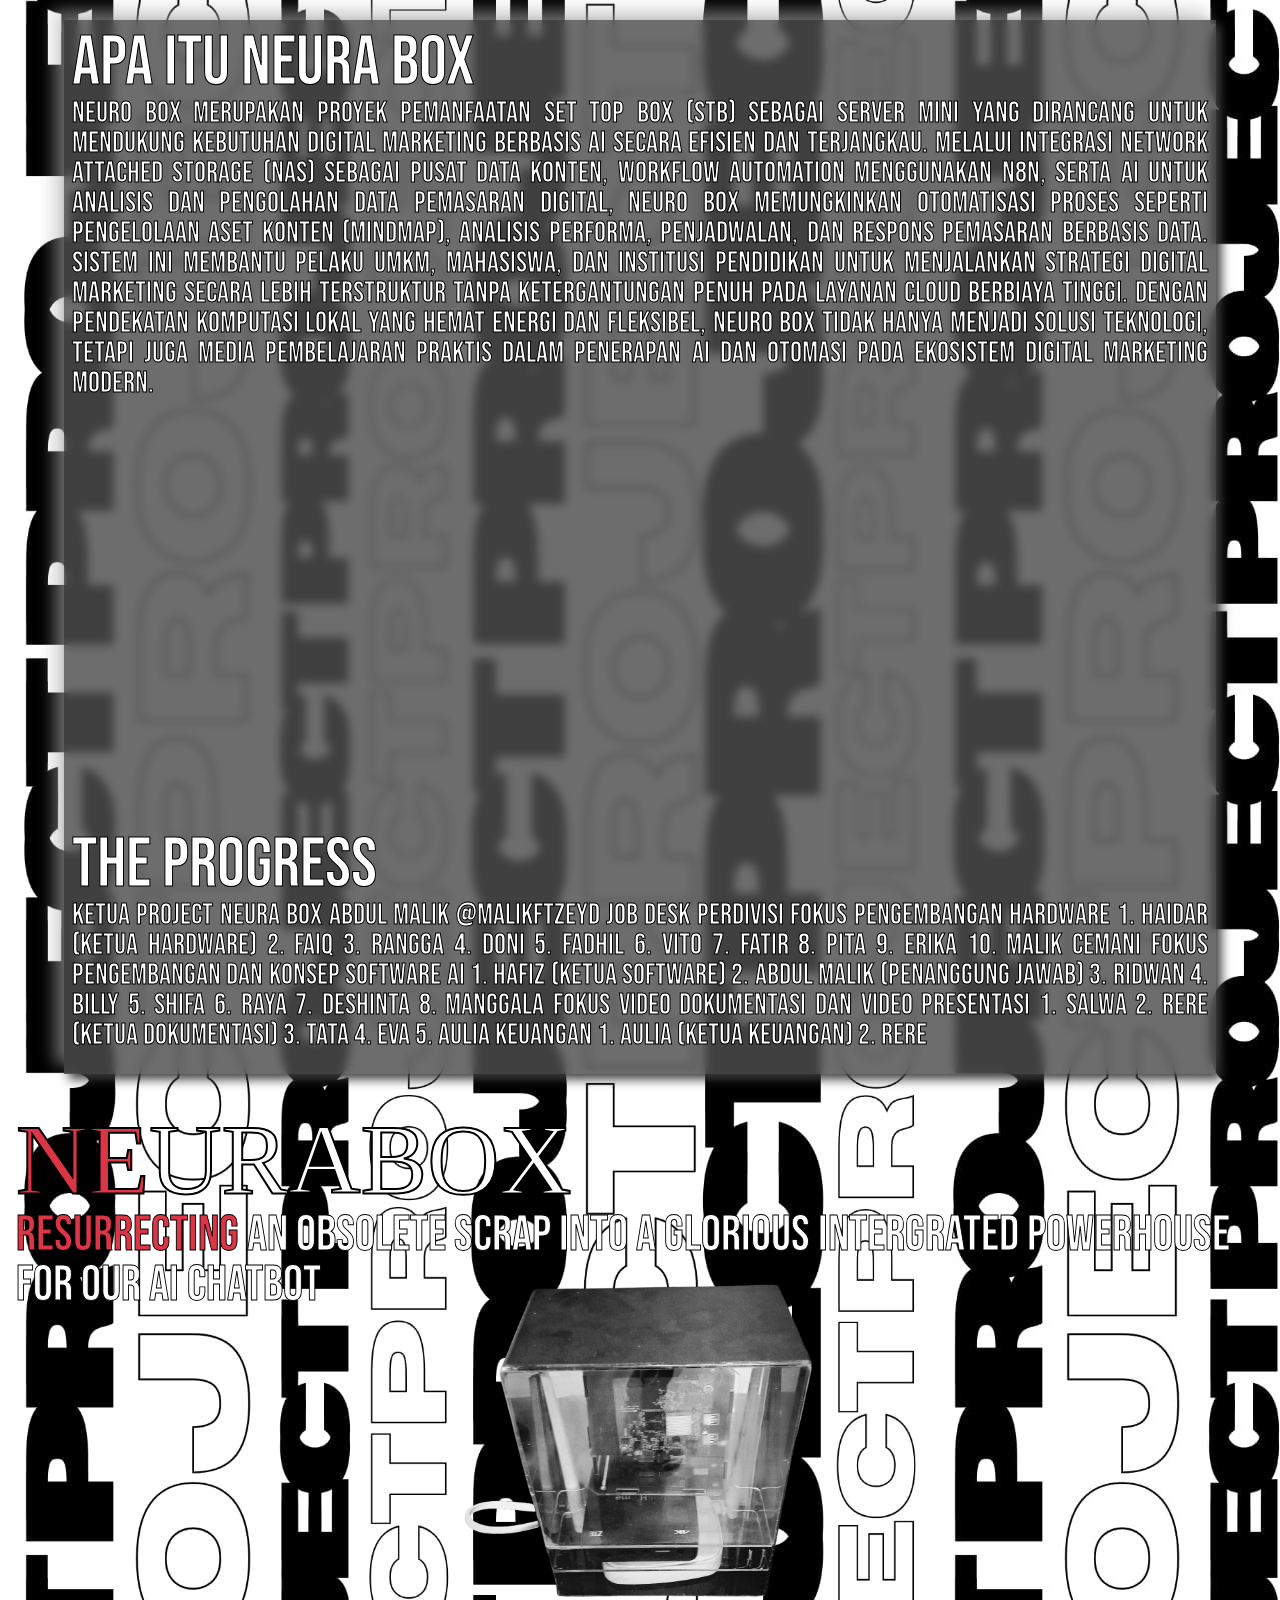
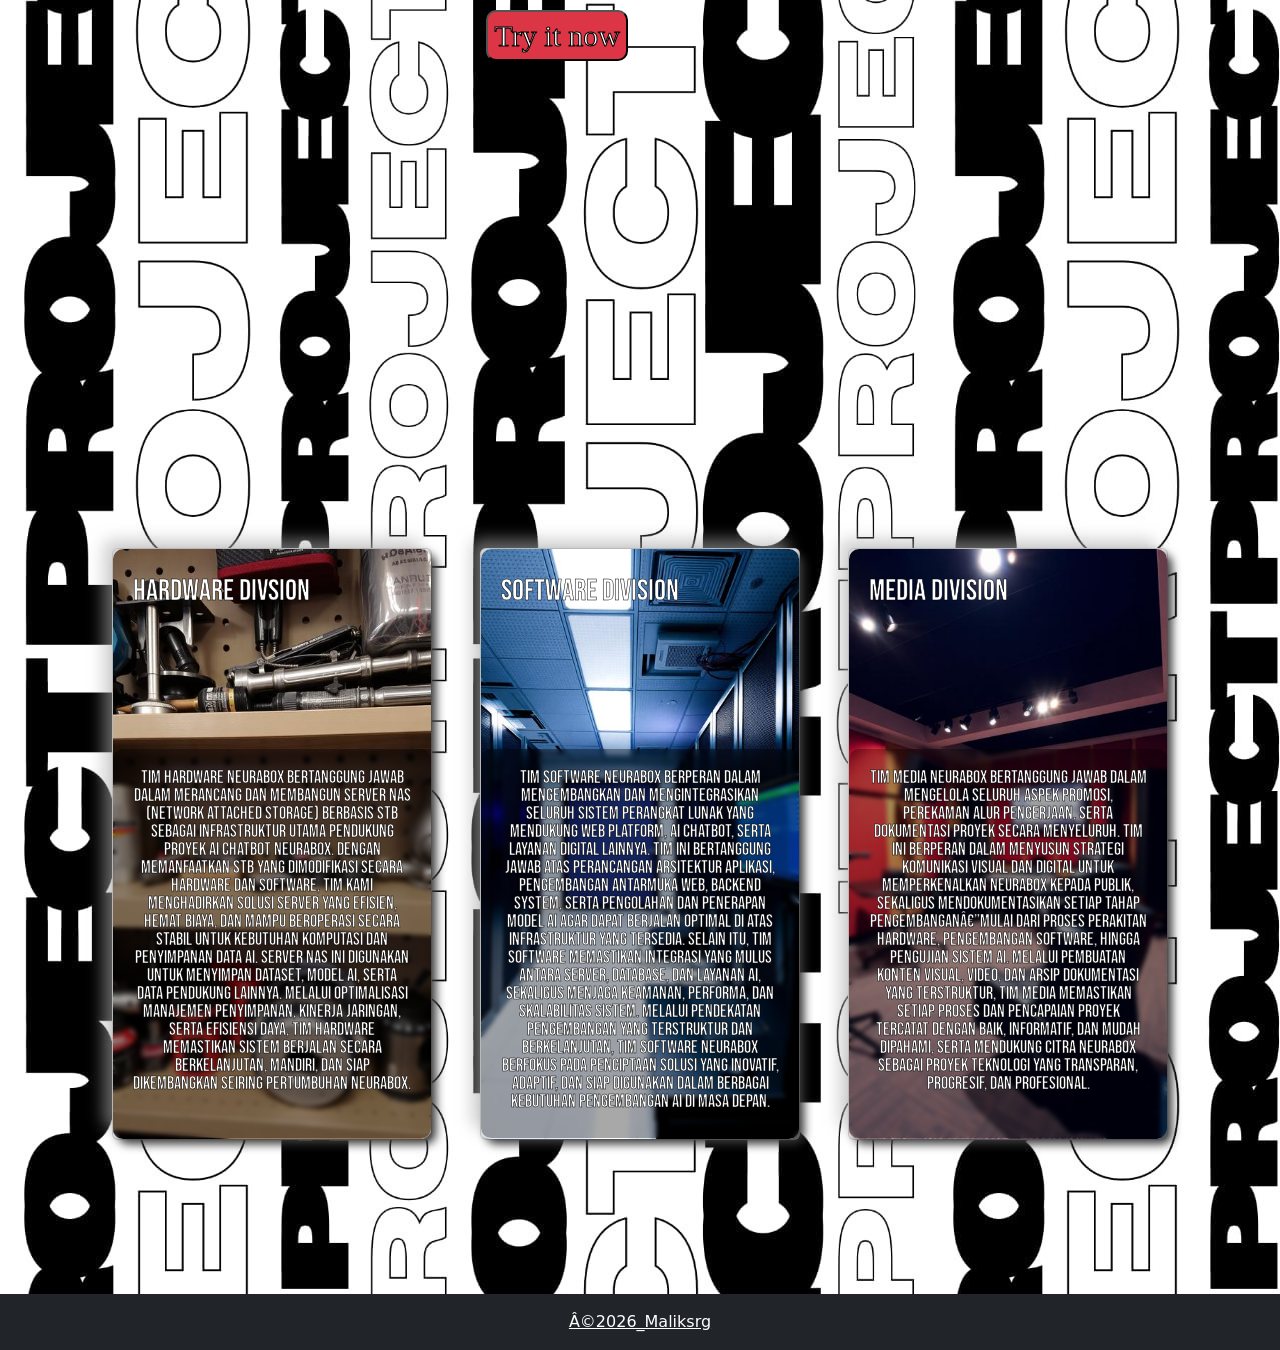
==== index.html @ dde4ae3b "Update index.html" ====
<head>
    <link rel="Stylesheet" href="Style.css">
    <link href="https://cdn.jsdelivr.net/npm/bootstrap@5.3.8/dist/css/bootstrap.min.css" rel="stylesheet" integrity="sha384-sRIl4kxILFvY47J16cr9ZwB07vP4J8+LH7qKQnuqkuIAvNWLzeN8tE5YBujZqJLB" crossorigin="anonymous">
    <link rel="preconnect" href="https://fonts.googleapis.com">
    <link rel="preconnect" href="https://fonts.gstatic.com" crossorigin>
    <link href="https://fonts.googleapis.com/css2?family=BBH+Bartle&family=Bebas+Neue&family=Notable&family=UnifrakturMaguntia&display=swap" rel="stylesheet">  
</head>
<body class="d-flex align-items-center justify-content-center flex-column">

    <info class="d-flex align-items-center text-white">
        <text class="d-flex align-items-center justify-content-center flex-column gap-10 m-2">
            <p class="lh-1"><span class="h-1">apa itu NEURA BOX</span><br>
                Neuro Box merupakan proyek pemanfaatan Set Top Box (STB) sebagai server mini yang dirancang untuk mendukung kebutuhan digital marketing berbasis AI secara efisien dan terjangkau. Melalui integrasi Network Attached Storage (NAS) sebagai pusat data konten, workflow automation menggunakan n8n, serta AI untuk analisis dan pengolahan data pemasaran digital, Neuro Box memungkinkan otomatisasi proses seperti pengelolaan aset konten (mindmap), analisis performa, penjadwalan, dan respons pemasaran berbasis data. Sistem ini membantu pelaku UMKM, mahasiswa, dan institusi pendidikan untuk menjalankan strategi digital marketing secara lebih terstruktur tanpa ketergantungan penuh pada layanan cloud berbiaya tinggi. Dengan pendekatan komputasi lokal yang hemat energi dan fleksibel, Neuro Box tidak hanya menjadi solusi teknologi, tetapi juga media pembelajaran praktis dalam penerapan AI dan otomasi pada ekosistem digital marketing modern.
            </p>
            <iframe width="700" height="400" src="https://www.youtube.com/embed/DXdVOdNkUog" title="Projek TRPL A 25" frameborder="0" allow="accelerometer; autoplay; clipboard-write; encrypted-media; gyroscope; picture-in-picture; web-share" referrerpolicy="strict-origin-when-cross-origin" allowfullscreen></iframe>
            <p class="lh-1 mt-3"><span class="h-1">The Progress</span><br>
               Ketua Project Neura Box
Abdul Malik <link href="https://www.instagram.com/malikftzeyd/"> @malikftzeyd 

Job desk perdivisi
Fokus pengembangan Hardware
1. Haidar (ketua hardware) 
2. Faiq 
3. Rangga 
4. Doni
5. Fadhil 
6. Vito 
7. Fatir
8. Pita 
9. Erika 
10. Malik cemani 
Fokus Pengembangan dan Konsep Software AI
1. Hafiz (ketua software) 
2. Abdul Malik (penanggung jawab) 
3. Ridwan 
4. Billy 
5. Shifa
6. Raya 
7. Deshinta
8. Manggala
Fokus Video Dokumentasi Dan Video presentasi
1. Salwa
2. Rere (Ketua Dokumentasi) 
3. Tata
4. Eva 
5. aulia 
Keuangan
1. Aulia (Ketua Keuangan) 
2. Rere  </p>
        </text>
    </info>
    
    <hero>
       <span id="title" class="position-absolute">
        <span class="text-white head p-0 ms-3 lh-1 mt-3"> <span class="text-danger">NE</span>URABOX </span>
        <span class="text-white sub p-0 ms-3 lh-1"> <span class="text-danger">Resurrecting</span> an Obsolete scrap into a Glorious intergrated Powerhouse for our Ai Chatbot </span>
        <img src="product.png">
        <button class="bg-danger" ><a class="text-decoration-none text-white" href="https://t.me/poltekindonusa_bot">Try it now</a></button>
       </span>
    </hero>

    <teams class="d-flex align-items-center justify-content-center position-relative">
       <box class="d-flex gap-5 align-items-center">
        <div class="card">
            <img src="hardware.jpg">
            <span>Hardware Divsion</span>
            <p class="lh-1">Tim hardware Neurabox bertanggung jawab dalam merancang dan membangun server NAS (Network Attached Storage) berbasis STB sebagai infrastruktur utama pendukung proyek AI Chatbot Neurabox. Dengan memanfaatkan STB yang dimodifikasi secara hardware dan software, tim kami menghadirkan solusi server yang efisien, hemat biaya, dan mampu beroperasi secara stabil untuk kebutuhan komputasi dan penyimpanan data AI. Server NAS ini digunakan untuk menyimpan dataset, model AI, serta data pendukung lainnya. Melalui optimalisasi manajemen penyimpanan, kinerja jaringan, serta efisiensi daya, tim hardware memastikan sistem berjalan secara berkelanjutan, mandiri, dan siap dikembangkan seiring pertumbuhan Neurabox.</p>
        </div>
        <div class="card">
            <img src="software.jpg">
            <span>Software Division</span>
            <p class="lh-1">Tim software Neurabox berperan dalam mengembangkan dan mengintegrasikan seluruh sistem perangkat lunak yang mendukung web platform, AI Chatbot, serta layanan digital lainnya. Tim ini bertanggung jawab atas perancangan arsitektur aplikasi, pengembangan antarmuka web, backend system, serta pengolahan dan penerapan model AI agar dapat berjalan optimal di atas infrastruktur yang tersedia. Selain itu, tim software memastikan integrasi yang mulus antara server, database, dan layanan AI, sekaligus menjaga keamanan, performa, dan skalabilitas sistem. Melalui pendekatan pengembangan yang terstruktur dan berkelanjutan, tim software Neurabox berfokus pada penciptaan solusi yang inovatif, adaptif, dan siap digunakan dalam berbagai kebutuhan pengembangan AI di masa depan.</p>
        </div>
        <div class="card">
            <img src="media.jpg">
            <span>Media Division</span>
            <p class="lh-1 ">Tim media Neurabox bertanggung jawab dalam mengelola seluruh aspek promosi, perekaman alur pengerjaan, serta dokumentasi proyek secara menyeluruh. Tim ini berperan dalam menyusun strategi komunikasi visual dan digital untuk memperkenalkan Neurabox kepada publik, sekaligus mendokumentasikan setiap tahap pengembangan—mulai dari proses perakitan hardware, pengembangan software, hingga pengujian sistem AI. Melalui pembuatan konten visual, video, dan arsip dokumentasi yang terstruktur, tim media memastikan setiap proses dan pencapaian proyek tercatat dengan baik, informatif, dan mudah dipahami, serta mendukung citra Neurabox sebagai proyek teknologi yang transparan, progresif, dan profesional.</p>
        </div>
       </box>
    </teams>
    <footer class="text-white text-center w-5 h-5 bg-dark p-3" >
        <a class="text-white" href="https://s.id/mzmalik">©2026_Maliksrg</a>
    </footer>
</body>
---- Style.css ----
body{
    margin: 0px;
    min-height: 100vh;
    background: url(bg.jpg);
}
hero{
    display: block; 
    position: relative;
    width: 100%;
    height: 100%;
}
hero button{
    display: grid;
    position: relative;
    font-family: "BBH Bartle";
    top: 300px;
    left: 38%;
    font-size: 30px;
    width: fit-content;
    border-radius: 10px;
    transition: 500ms;
    color:white;
    -webkit-text-stroke: 1px black;
}
hero button:hover{
    box-shadow: rgba(175, 175, 175, 0.568) -5px -5px 10px , rgb(54, 54, 54) 5px 5px 10px;
    -webkit-text-stroke: 1px black;
    text-shadow: -2px -1px black;
    transition: 500ms;
}
hero img{
    position: absolute;
    left:36%;
    top:70%;
    width: 28%;
    height: 120%;
}
#title{
    display: flex;
    flex-direction: column;
}
info{
    backdrop-filter: blur(5px);
    -webkit-text-stroke: 1px black;
    font-family: "Bebas Neue";
    font-size: 30px;
    background: rgba(78, 78, 78, 0.822);
    display: block;
    width: 90%;
    height: fit-content;
    margin: 20px;
    box-shadow: rgba(175, 175, 175, 0.568) -10px -10px 15px , rgb(54, 54, 54) 5px 5px 10px;
}
info span{
    font-size: 70px;
}
text{
    flex: 1;
    text-align: justify;    
}
iframe{
    border-radius: 10px;
}
teams{
    display: block;
    width: 100%;
    height: 100%;
}
.head{
    font-family: "BBH Bartle";
    -webkit-text-stroke: black 2px;
    font-size: 100px;
}
.sub{
    -webkit-text-stroke: black 0.9px;
    font-family: "Bebas Neue";
    font-size: 50px;
}
.card{
    width: 320px;
    height: 500px;
}
.card img{
    border-radius: 10px;
    box-shadow: rgba(175, 175, 175, 0.568) -10px -10px 15px , rgb(54, 54, 54) 5px 5px 10px;
}
.card p,.card span{
    -webkit-text-stroke: 0.5px black;
    position: absolute;
    text-align: center;
    color: white;
    font-size: 30px;
    padding: 20px;
    font-family: "Bebas Neue";
}
.card p{
    font-size: 18px;
    top: 200px;
    background: rgba(0, 0, 0, 0.342);
    backdrop-filter: blur(2px);
    height: 66%;
    border-radius: 10px;
}
footer{
    width:100%;
}
@media (max-width:900px){
    #title{
        margin-top: 14%;
        align-items: center;
        justify-content: center;
        text-align: center;
    }
    info{
        -webkit-text-stroke: 0px;
        font-size: 17px;
        width: 100%;
        height: 140%;
        flex-direction: column;
    }
    hero button{
        top: 300px;
        left: 2%;
        font-size: 15px;
    }
    hero img{
        top:160px;
        left:22%;
        width:200px;
    }
    info span{
        font-size: 40px;
    }
    
    .head{
        font-size: 30px;
    }
    .sub{
        font-size: 20px;
    }
    .card{
        height: 120px;
        width: 250px;
        margin: 2px;
        flex-shrink: 0;
        margin-right: 200px;
    }
    .card img{
        flex:0 1 100%;
        scroll-snap-align: start;
                
    }
    .card span{
        font-size: 20px;
    }
    .card p{
        top:186px;
        font-size: 10px;
        height: 60%;
    }
    box{
        display: flex;
        overflow-x: auto;
        scroll-snap-type: x mandatory;
        scroll-behavior: smooth;
        height:600px;
        margin-left: 80px;
    }
    iframe{
        width:80%;
        height: 200px;
    }
}
@media (min-width:901px){
    teams{
        justify-content: center;
    }
}
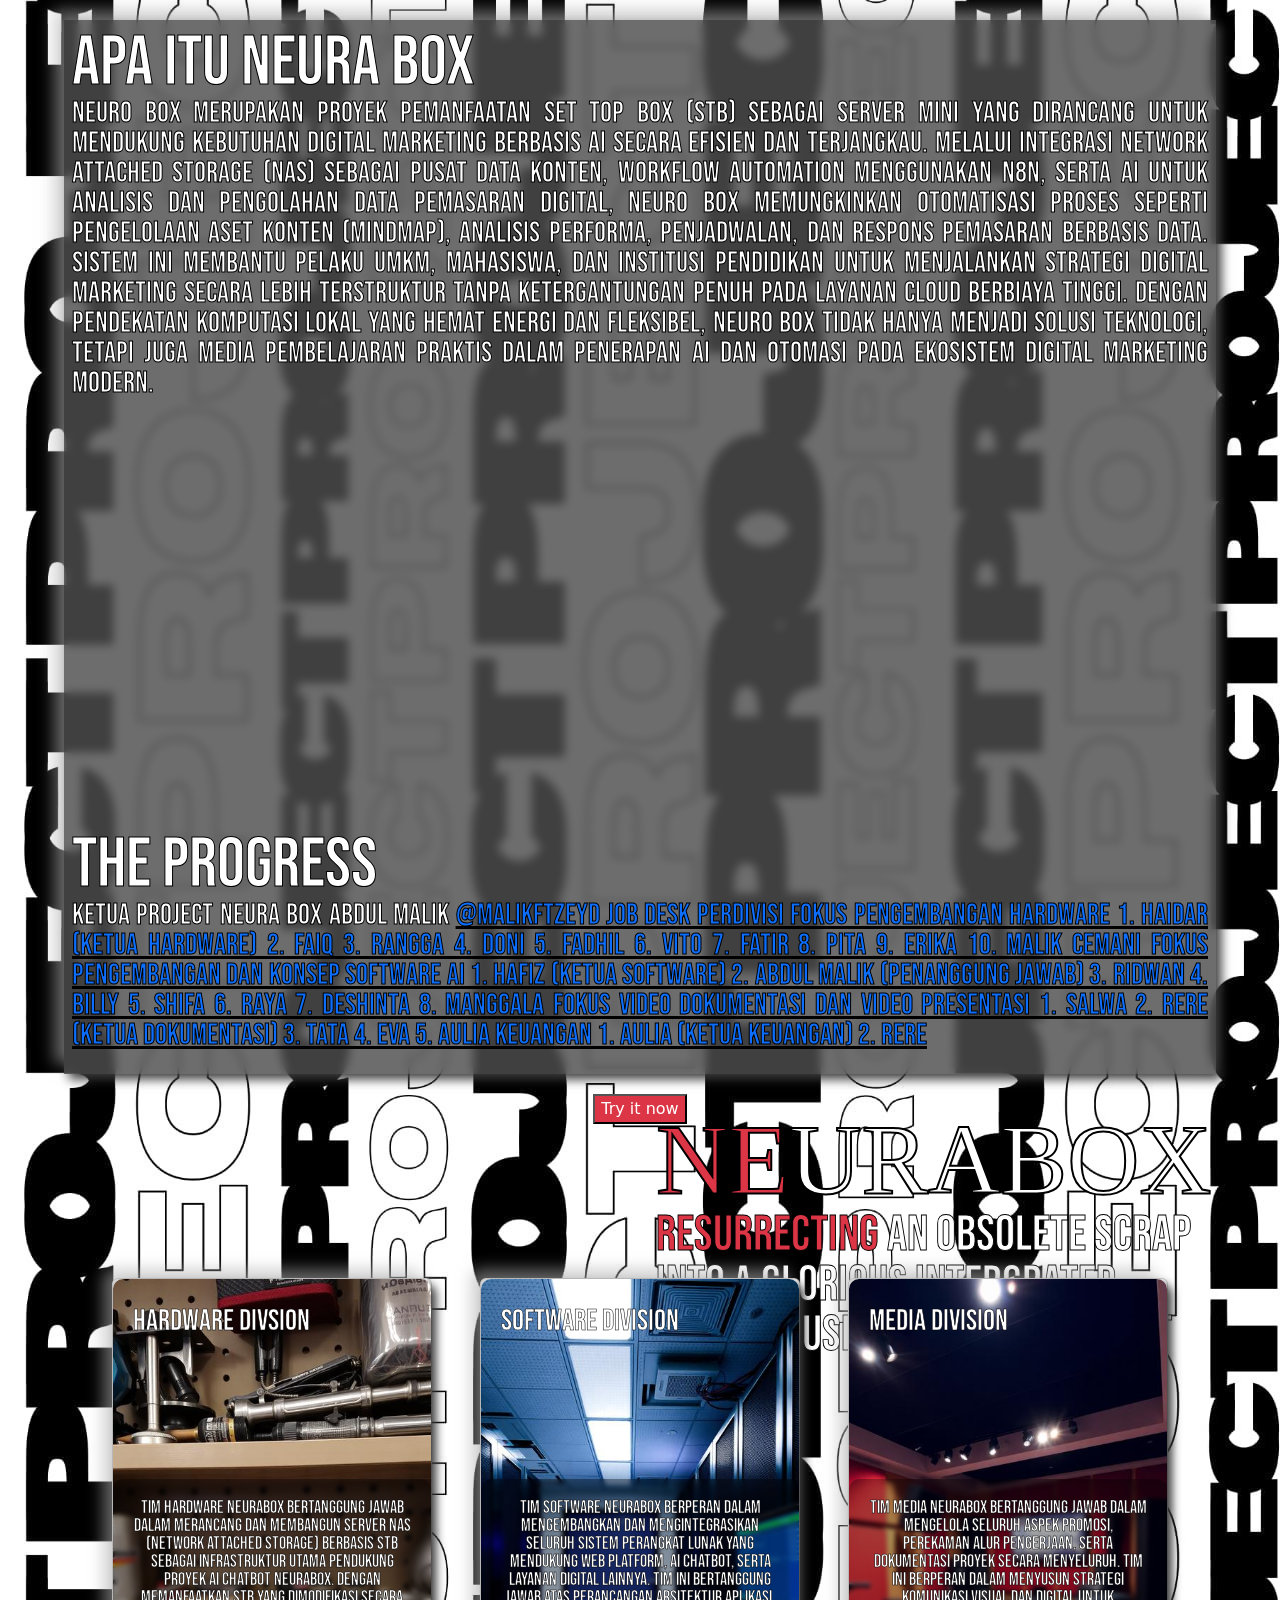
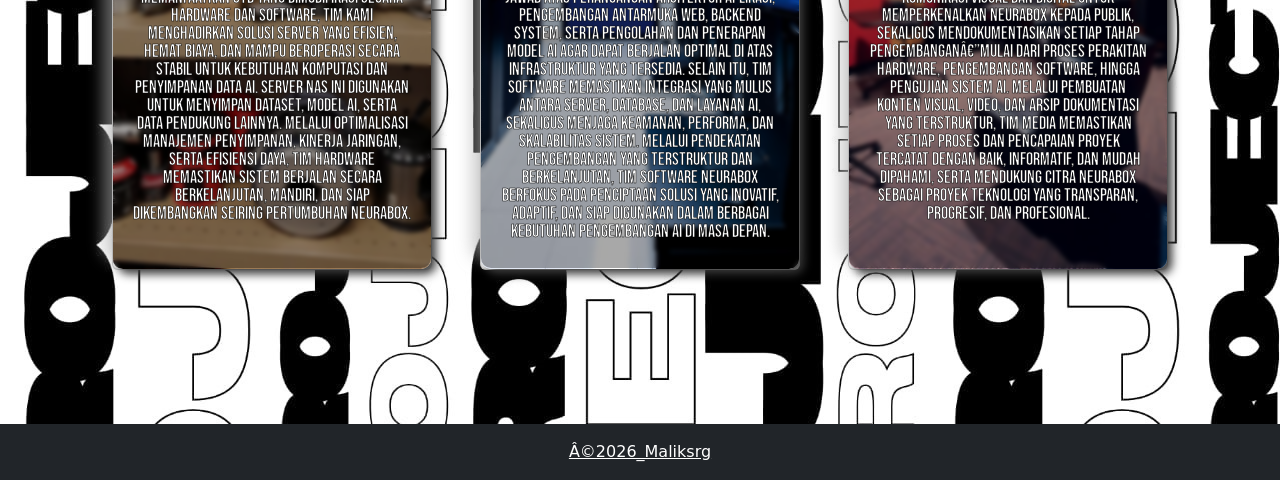
==== commit e1f23fde: "Update index.html" ====
--- a/index.html
+++ b/index.html
@@ -15,7 +15,7 @@
             <iframe width="700" height="400" src="https://www.youtube.com/embed/DXdVOdNkUog" title="Projek TRPL A 25" frameborder="0" allow="accelerometer; autoplay; clipboard-write; encrypted-media; gyroscope; picture-in-picture; web-share" referrerpolicy="strict-origin-when-cross-origin" allowfullscreen></iframe>
             <p class="lh-1 mt-3"><span class="h-1">The Progress</span><br>
                Ketua Project Neura Box
-Abdul Malik <link href="https://www.instagram.com/malikftzeyd/"> @malikftzeyd 
+Abdul Malik <a href="https://www.instagram.com/malikftzeyd"> @malikftzeyd 
 
 Job desk perdivisi
 Fokus pengembangan Hardware
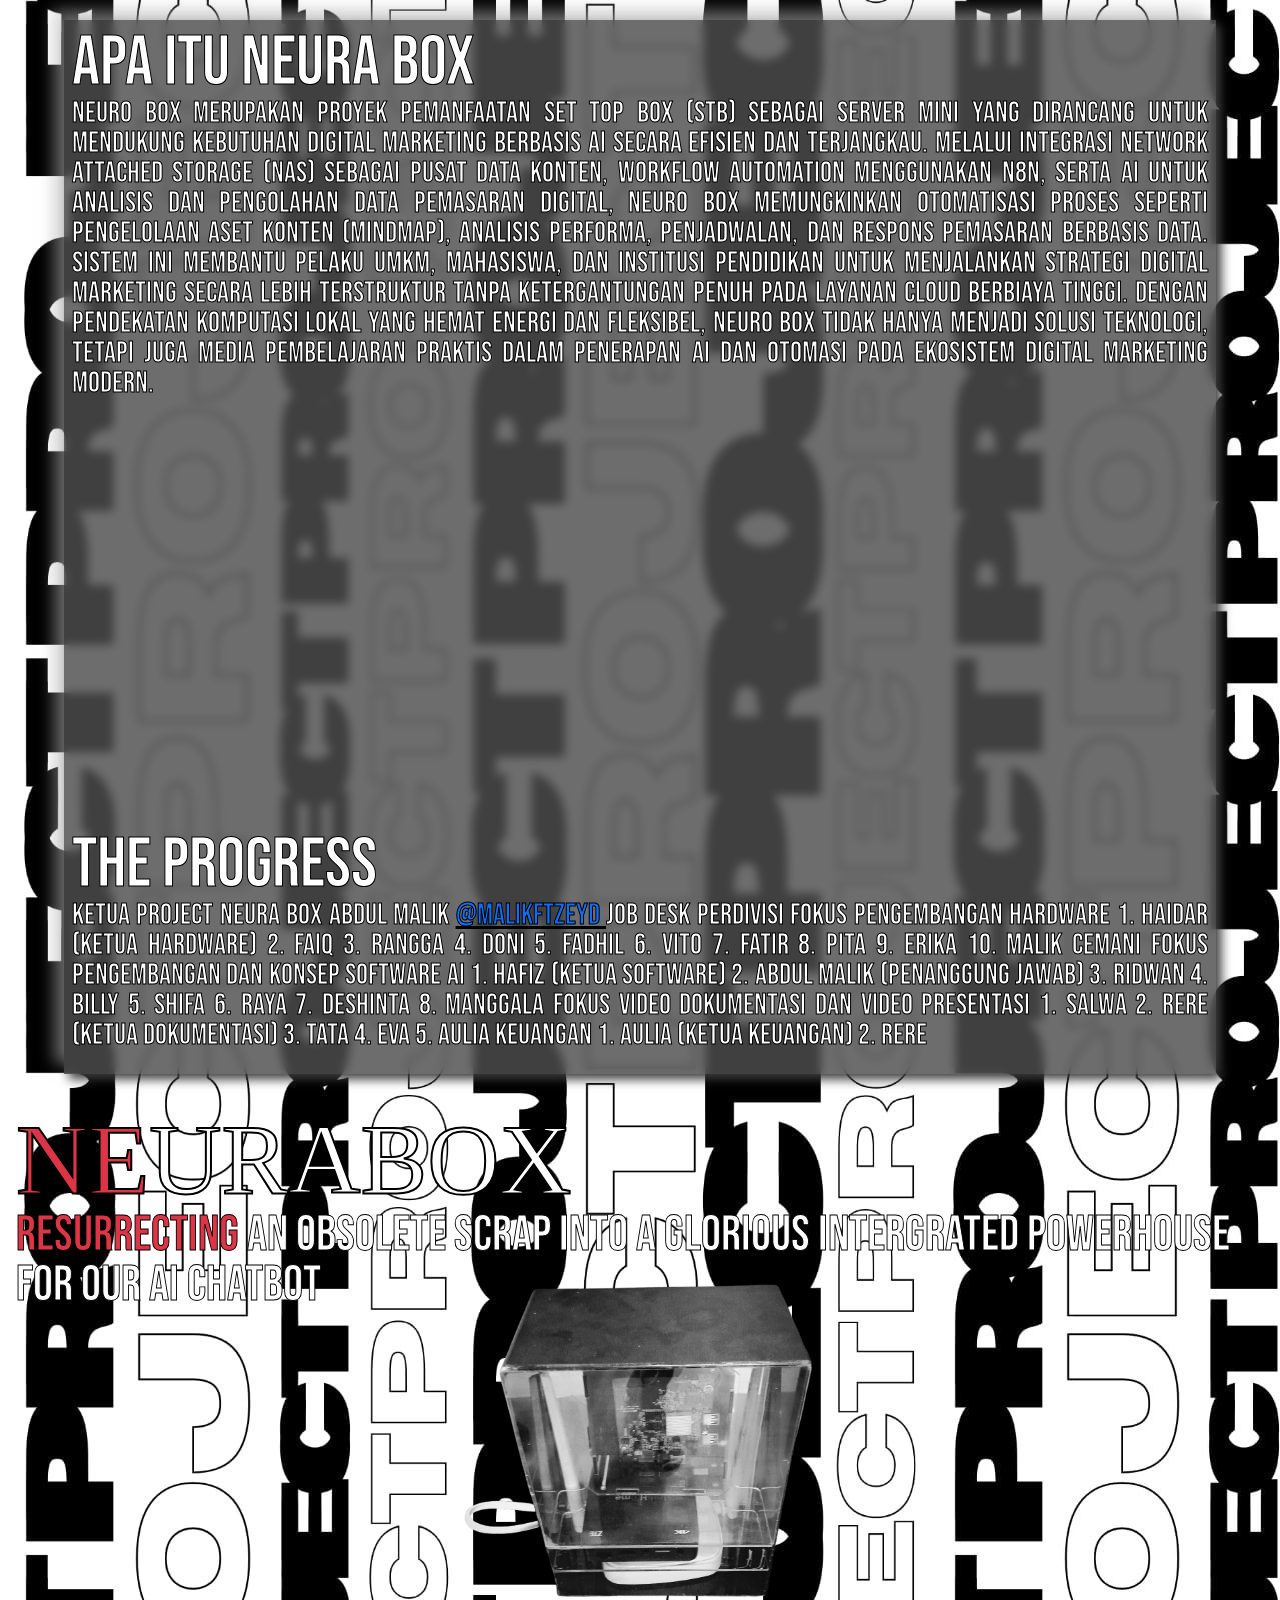
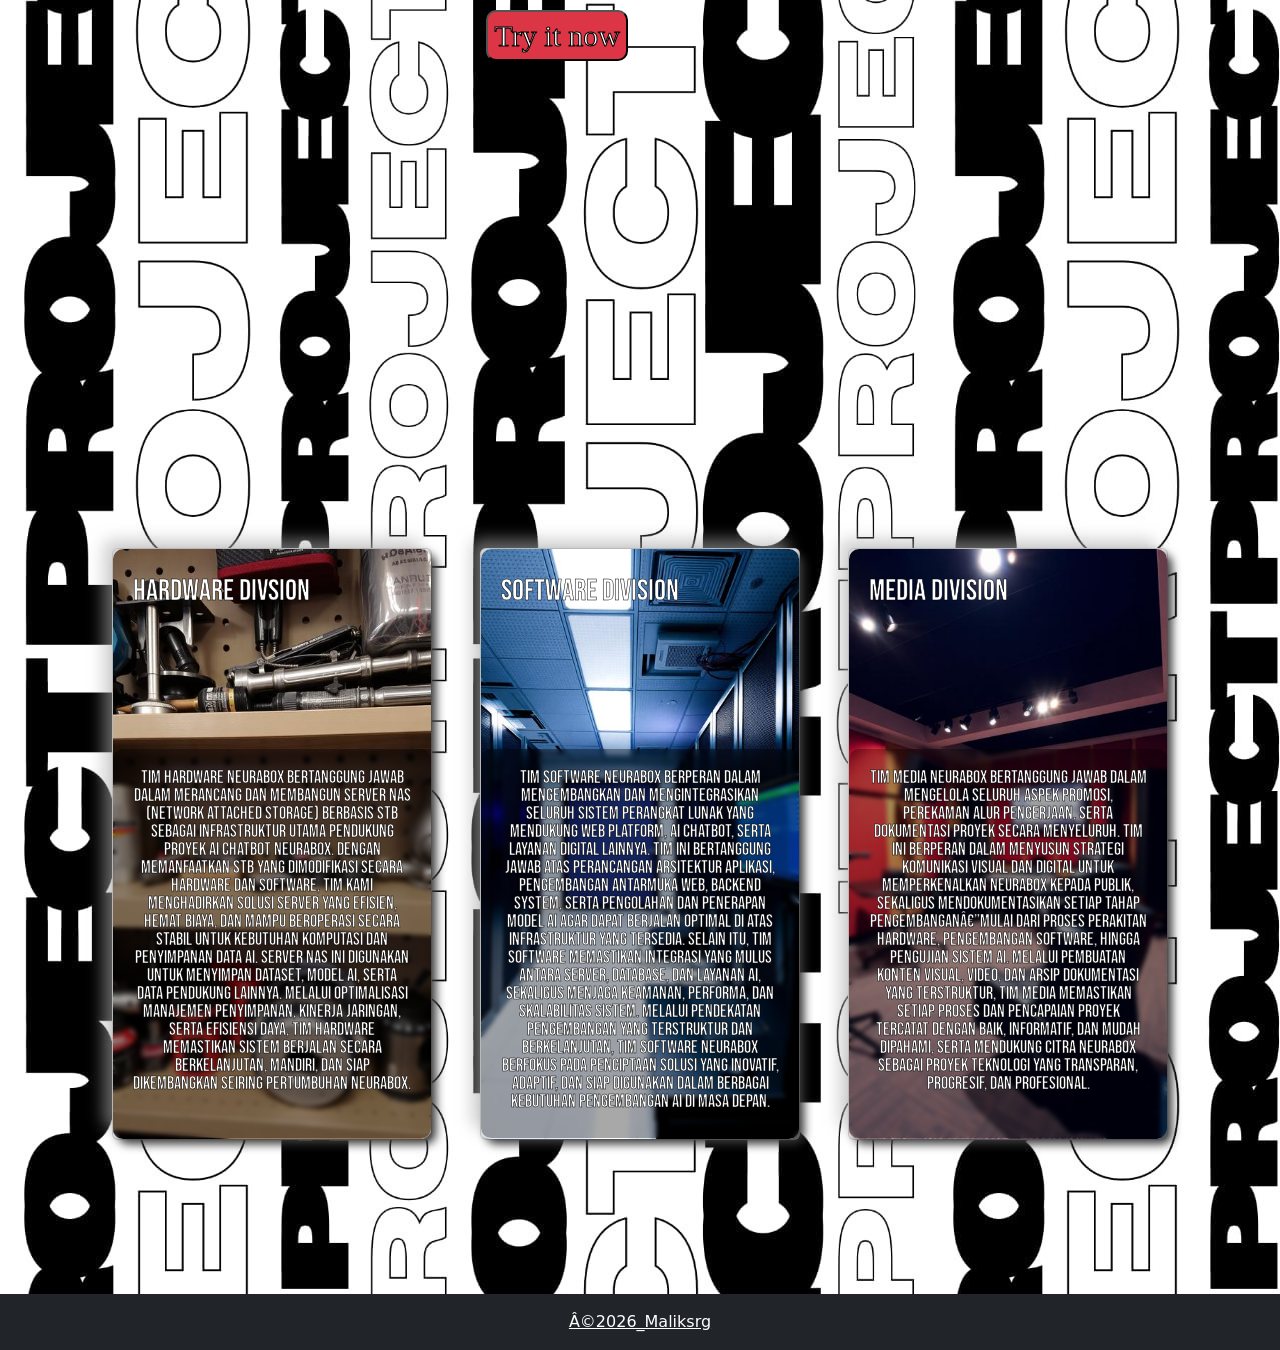
==== commit 431474f3: "Update index.html" ====
--- a/index.html
+++ b/index.html
@@ -15,7 +15,7 @@
             <iframe width="700" height="400" src="https://www.youtube.com/embed/DXdVOdNkUog" title="Projek TRPL A 25" frameborder="0" allow="accelerometer; autoplay; clipboard-write; encrypted-media; gyroscope; picture-in-picture; web-share" referrerpolicy="strict-origin-when-cross-origin" allowfullscreen></iframe>
             <p class="lh-1 mt-3"><span class="h-1">The Progress</span><br>
                Ketua Project Neura Box
-Abdul Malik <a href="https://www.instagram.com/malikftzeyd"> @malikftzeyd 
+Abdul Malik <a href="https://www.instagram.com/malikftzeyd">@malikftzeyd </a> 
 
 Job desk perdivisi
 Fokus pengembangan Hardware
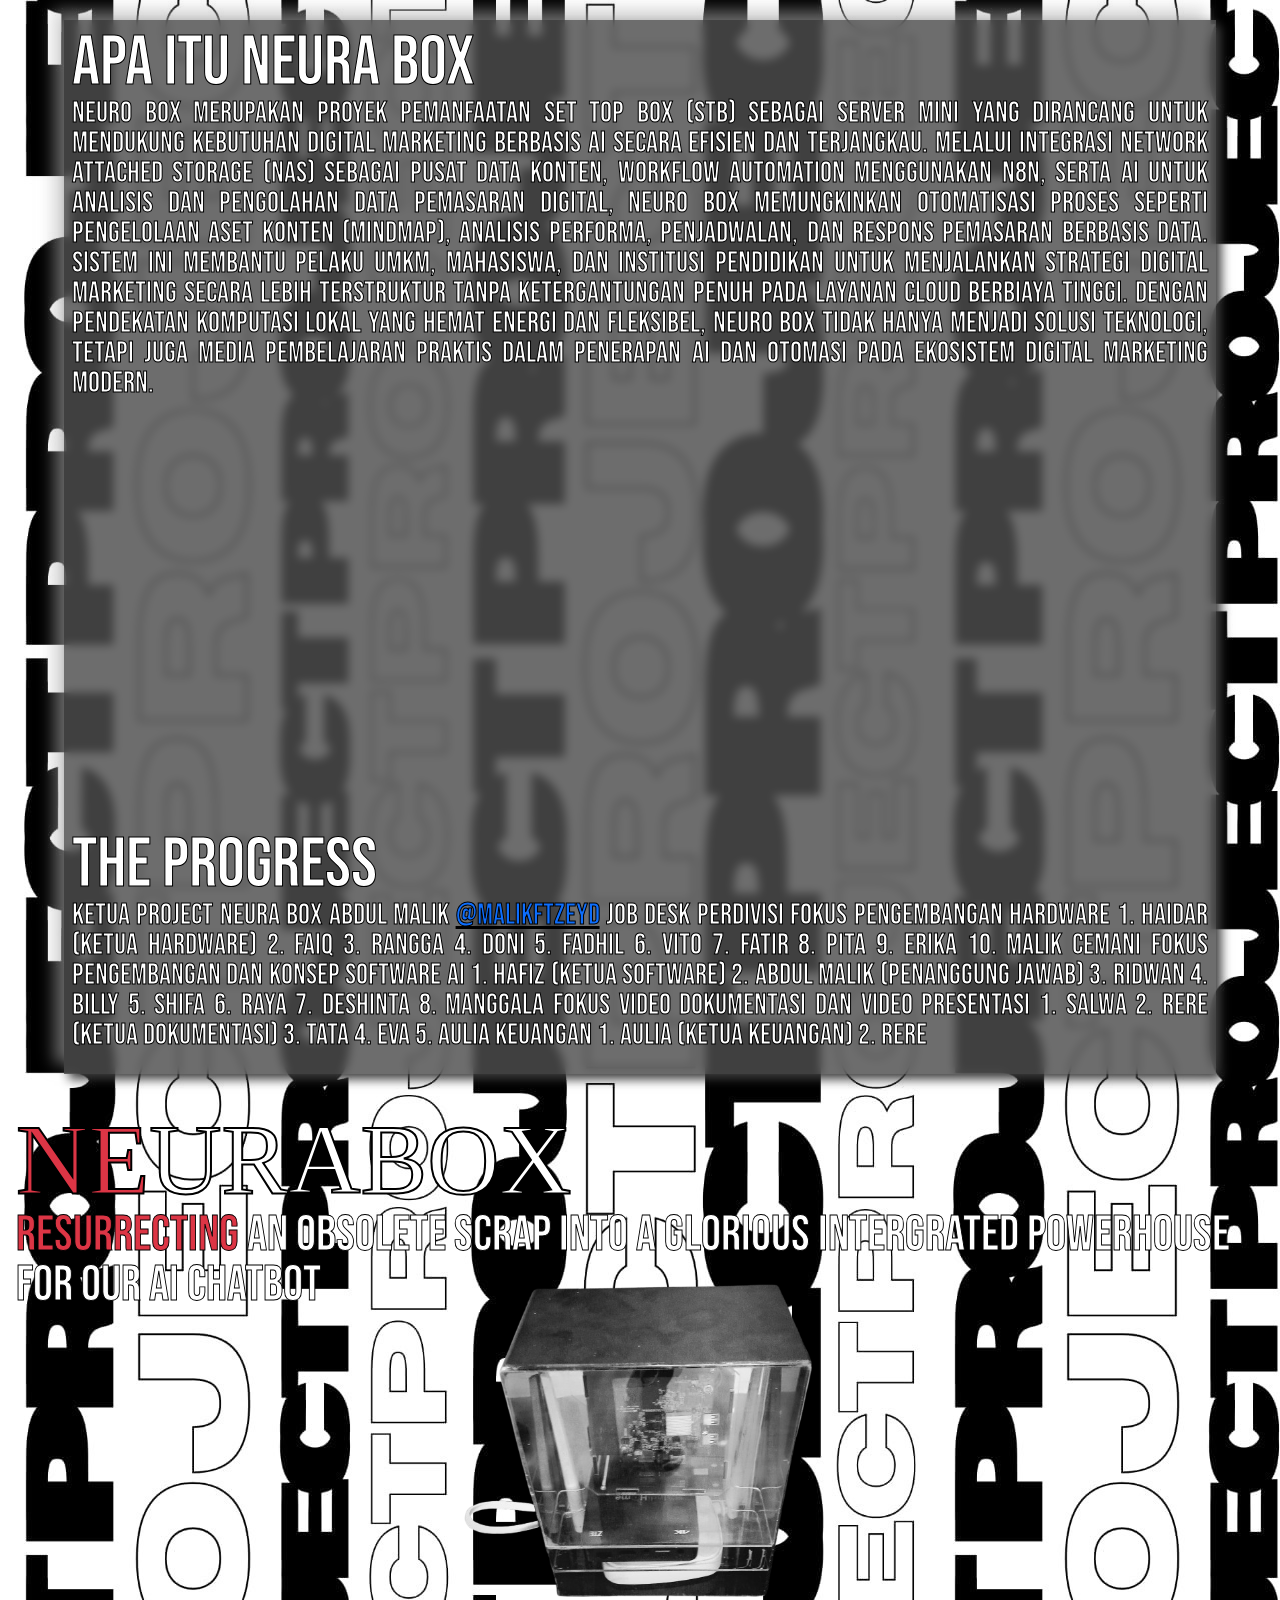
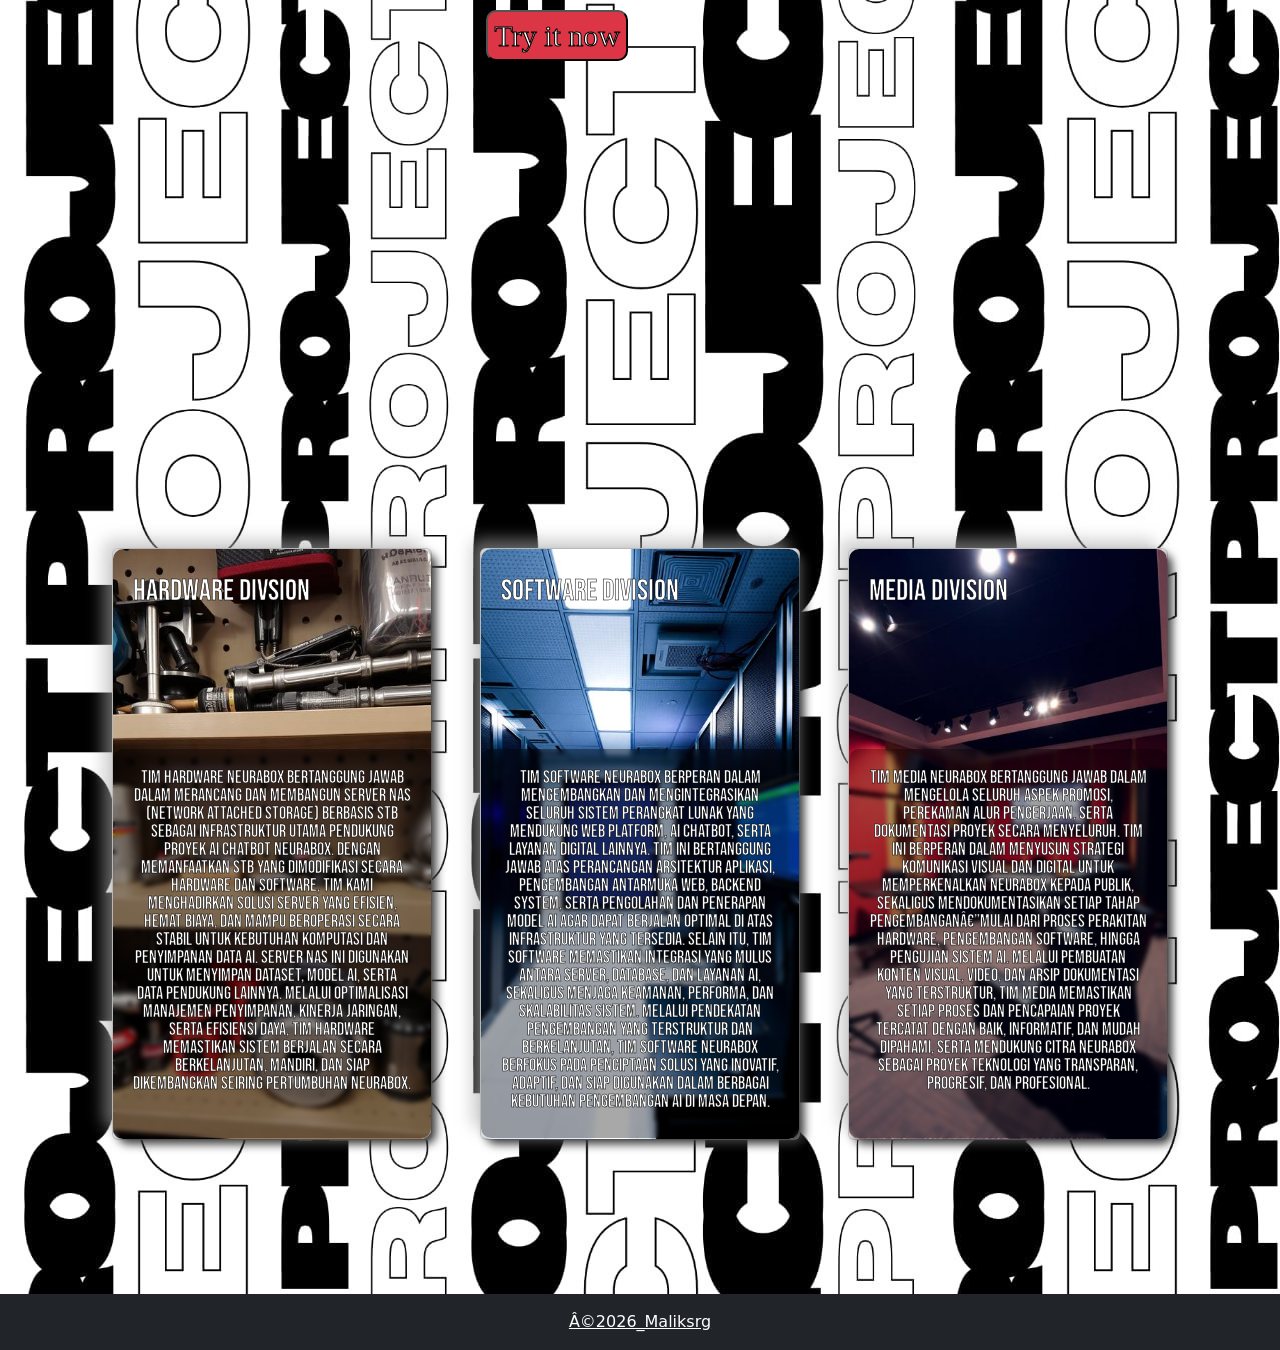
==== commit 9a7d88df: "Update index.html" ====
--- a/index.html
+++ b/index.html
@@ -15,7 +15,7 @@
             <iframe width="700" height="400" src="https://www.youtube.com/embed/DXdVOdNkUog" title="Projek TRPL A 25" frameborder="0" allow="accelerometer; autoplay; clipboard-write; encrypted-media; gyroscope; picture-in-picture; web-share" referrerpolicy="strict-origin-when-cross-origin" allowfullscreen></iframe>
             <p class="lh-1 mt-3"><span class="h-1">The Progress</span><br>
                Ketua Project Neura Box
-Abdul Malik <a href="https://www.instagram.com/malikftzeyd">@malikftzeyd </a> 
+Abdul Malik <a href="https://www.instagram.com/malikftzeyd">@malikftzeyd</a> 
 
 Job desk perdivisi
 Fokus pengembangan Hardware
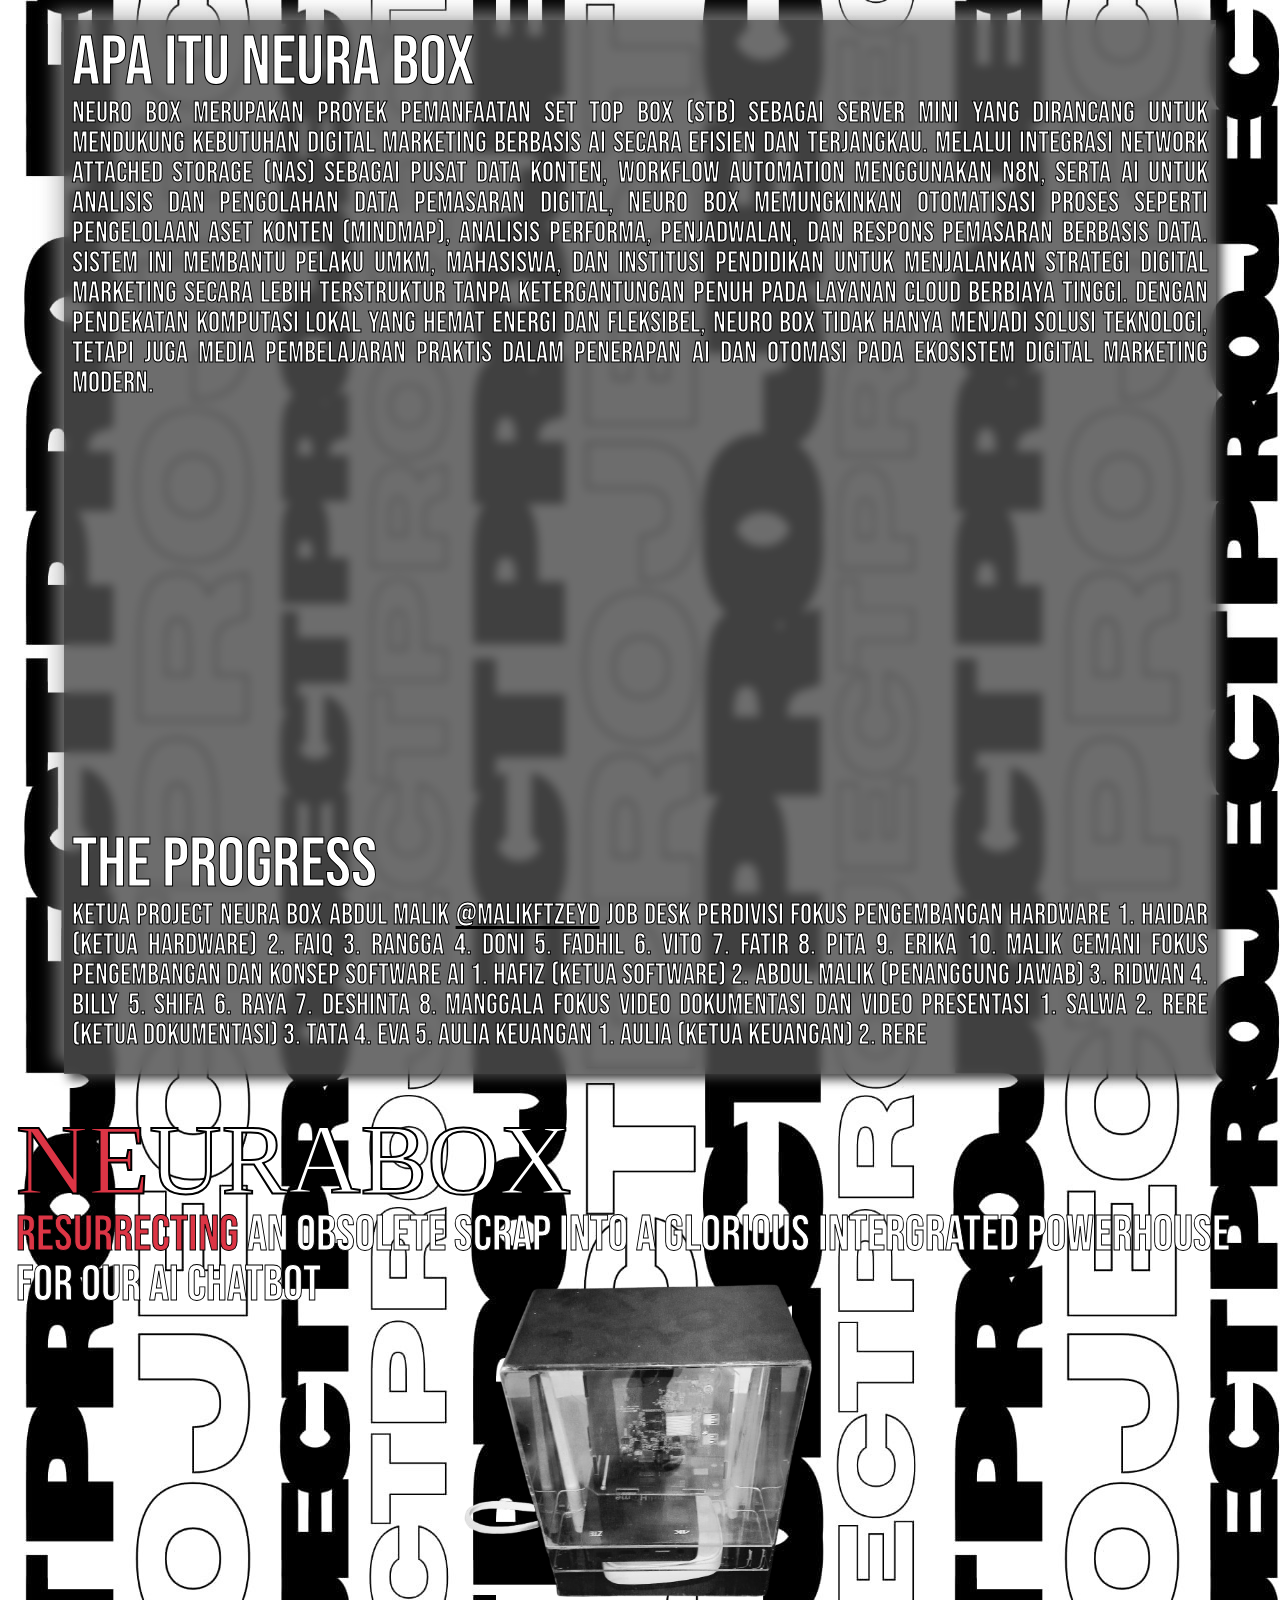
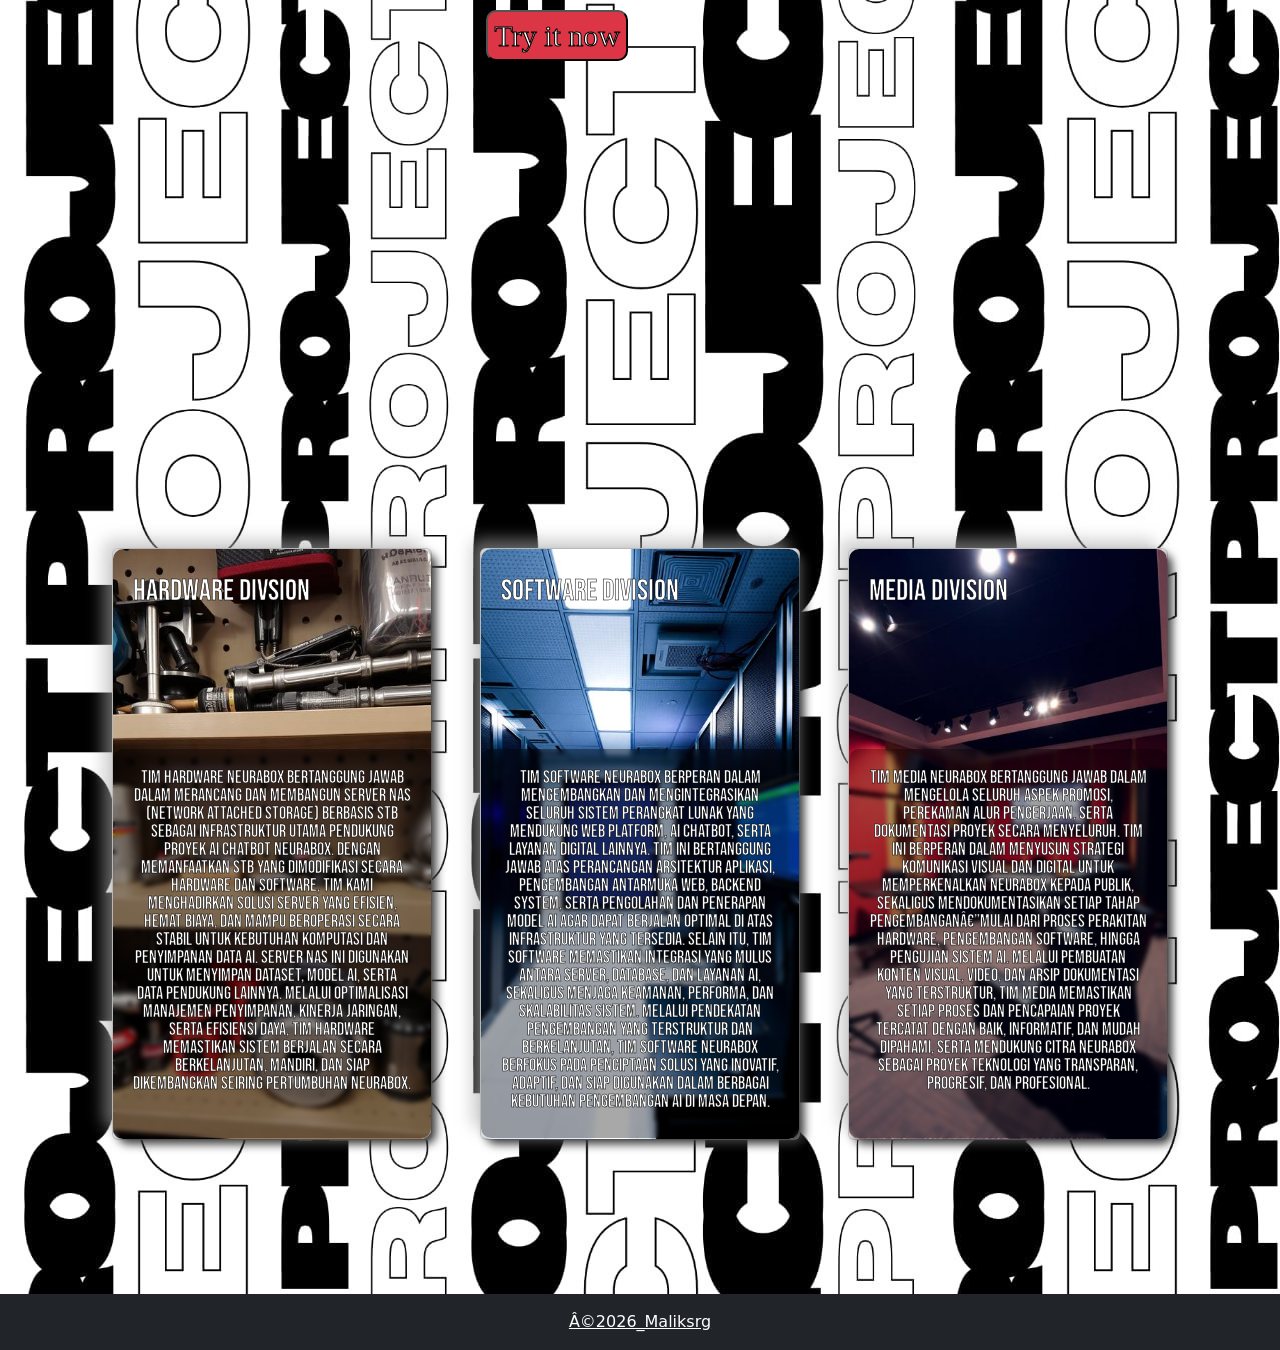
==== commit d2a49da8: "Update index.html" ====
--- a/index.html
+++ b/index.html
@@ -15,7 +15,7 @@
             <iframe width="700" height="400" src="https://www.youtube.com/embed/DXdVOdNkUog" title="Projek TRPL A 25" frameborder="0" allow="accelerometer; autoplay; clipboard-write; encrypted-media; gyroscope; picture-in-picture; web-share" referrerpolicy="strict-origin-when-cross-origin" allowfullscreen></iframe>
             <p class="lh-1 mt-3"><span class="h-1">The Progress</span><br>
                Ketua Project Neura Box
-Abdul Malik <a href="https://www.instagram.com/malikftzeyd">@malikftzeyd</a> 
+Abdul Malik <a class="text-white" href="https://www.instagram.com/malikftzeyd">@malikftzeyd</a> 
 
 Job desk perdivisi
 Fokus pengembangan Hardware
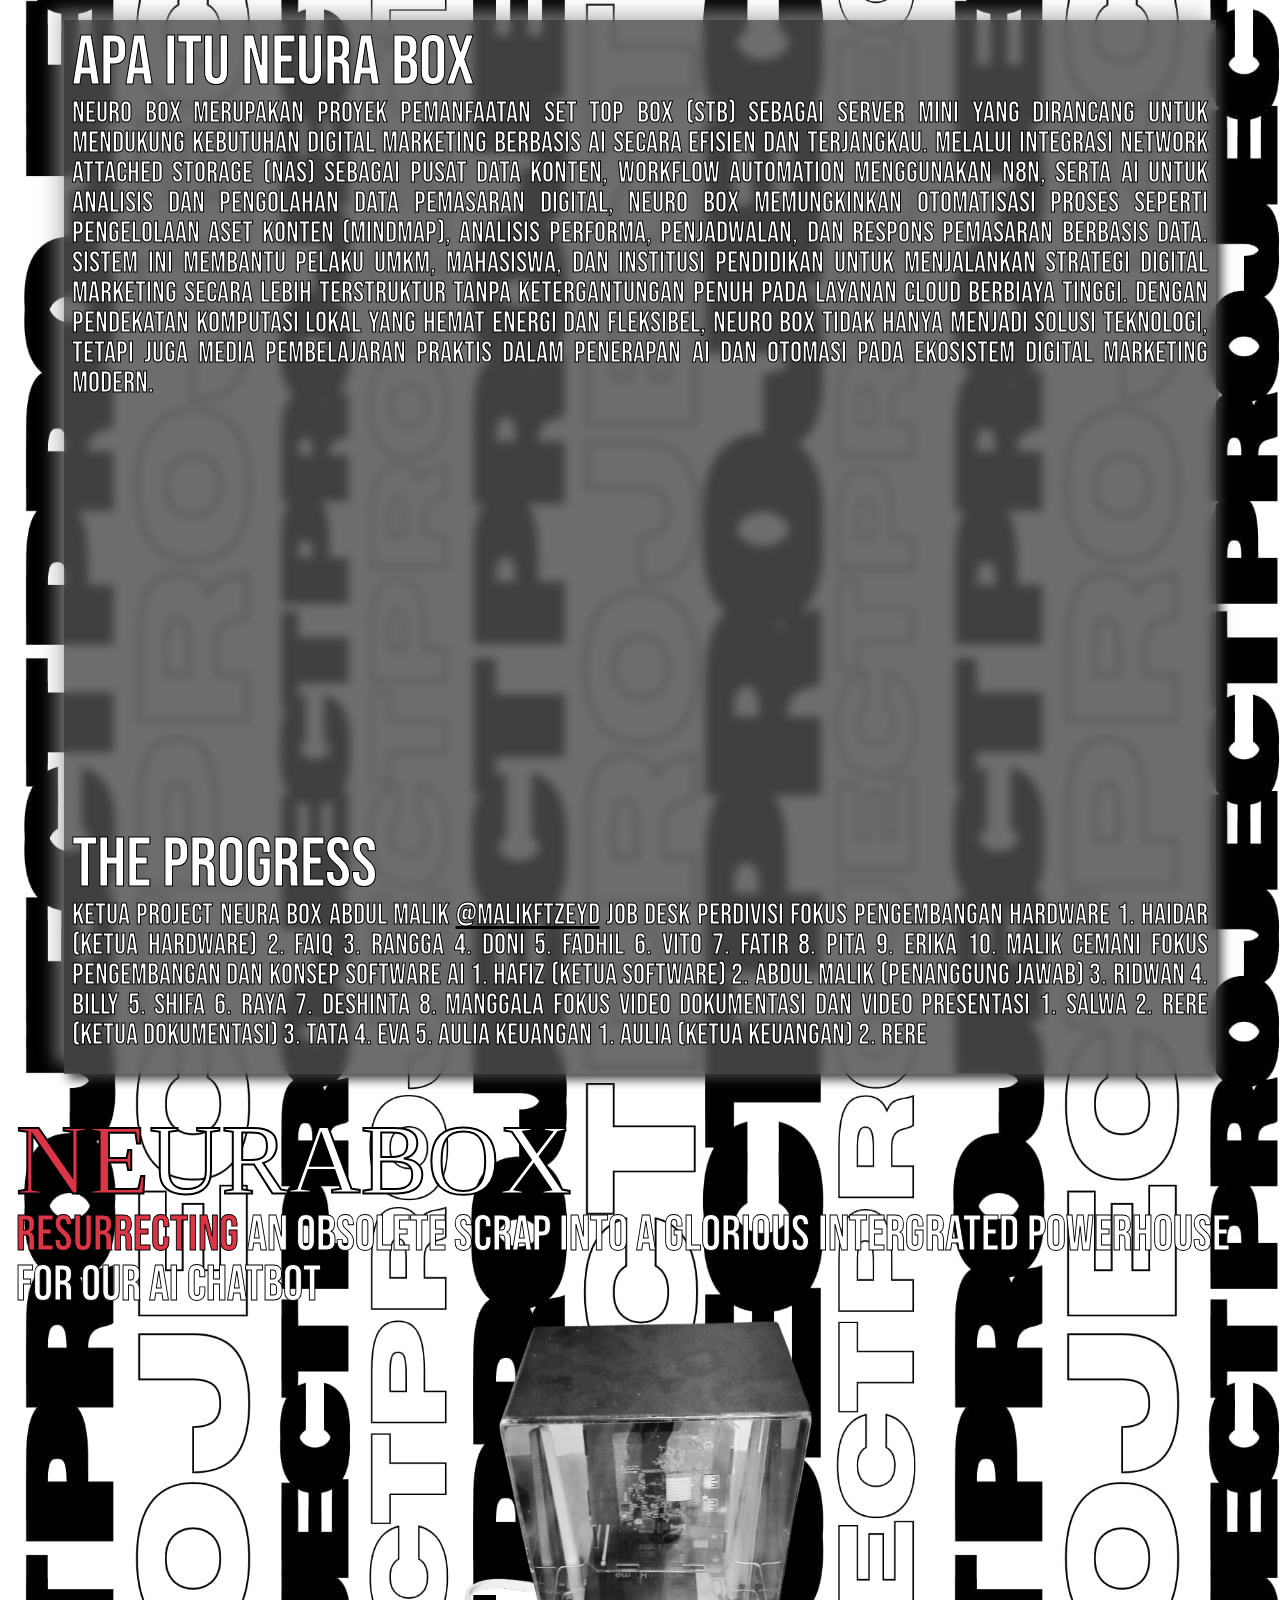
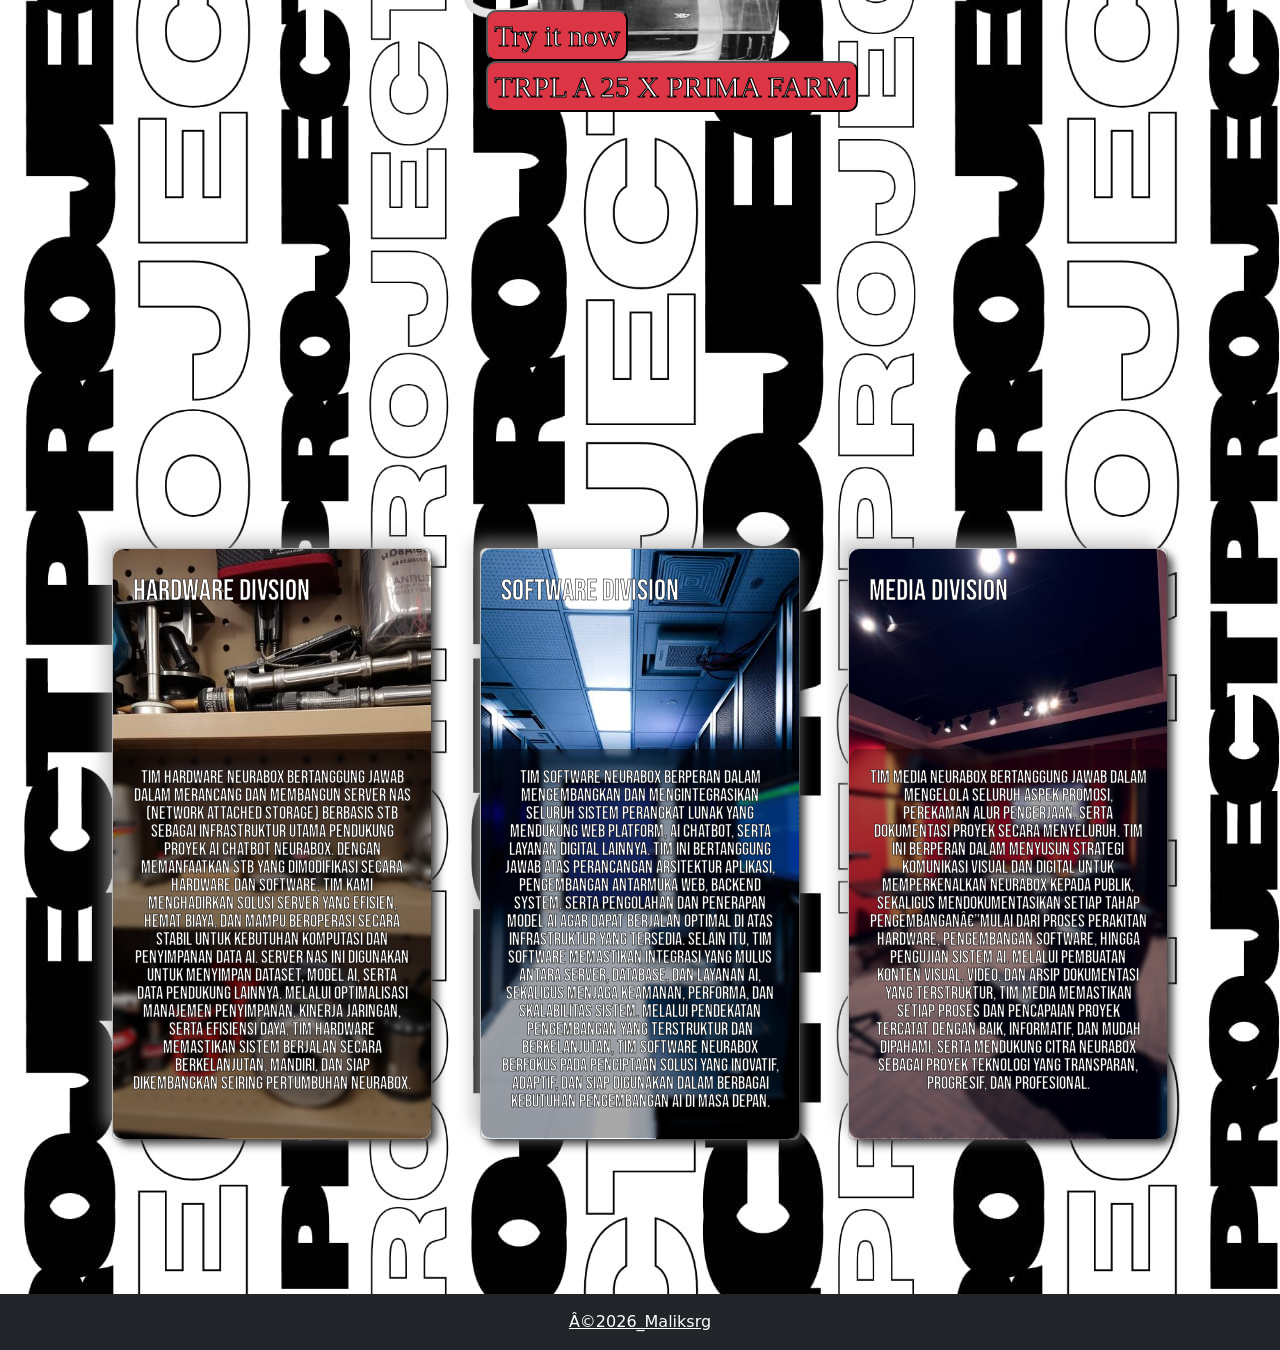
==== commit 99e94c2f: "Update index.html PRIMA" ====
--- a/index.html
+++ b/index.html
@@ -15,7 +15,7 @@
             <iframe width="700" height="400" src="https://www.youtube.com/embed/DXdVOdNkUog" title="Projek TRPL A 25" frameborder="0" allow="accelerometer; autoplay; clipboard-write; encrypted-media; gyroscope; picture-in-picture; web-share" referrerpolicy="strict-origin-when-cross-origin" allowfullscreen></iframe>
             <p class="lh-1 mt-3"><span class="h-1">The Progress</span><br>
                Ketua Project Neura Box
-Abdul Malik <a class="text-white" href="https://www.instagram.com/malikftzeyd">@malikftzeyd</a> 
+Abdul Malik <a href="https://www.instagram.com/malikftzeyd" class="text-white">@malikftzeyd</a> 
 
 Job desk perdivisi
 Fokus pengembangan Hardware
@@ -56,6 +56,7 @@
         <span class="text-white sub p-0 ms-3 lh-1"> <span class="text-danger">Resurrecting</span> an Obsolete scrap into a Glorious intergrated Powerhouse for our Ai Chatbot </span>
         <img src="product.png">
         <button class="bg-danger" ><a class="text-decoration-none text-white" href="https://t.me/poltekindonusa_bot">Try it now</a></button>
+        <button class="bg-danger"><a class="text-decoration-none text-white" href="halaman2.html">TRPL A 25 X PRIMA FARM</a></button>
        </span>
     </hero>
 
